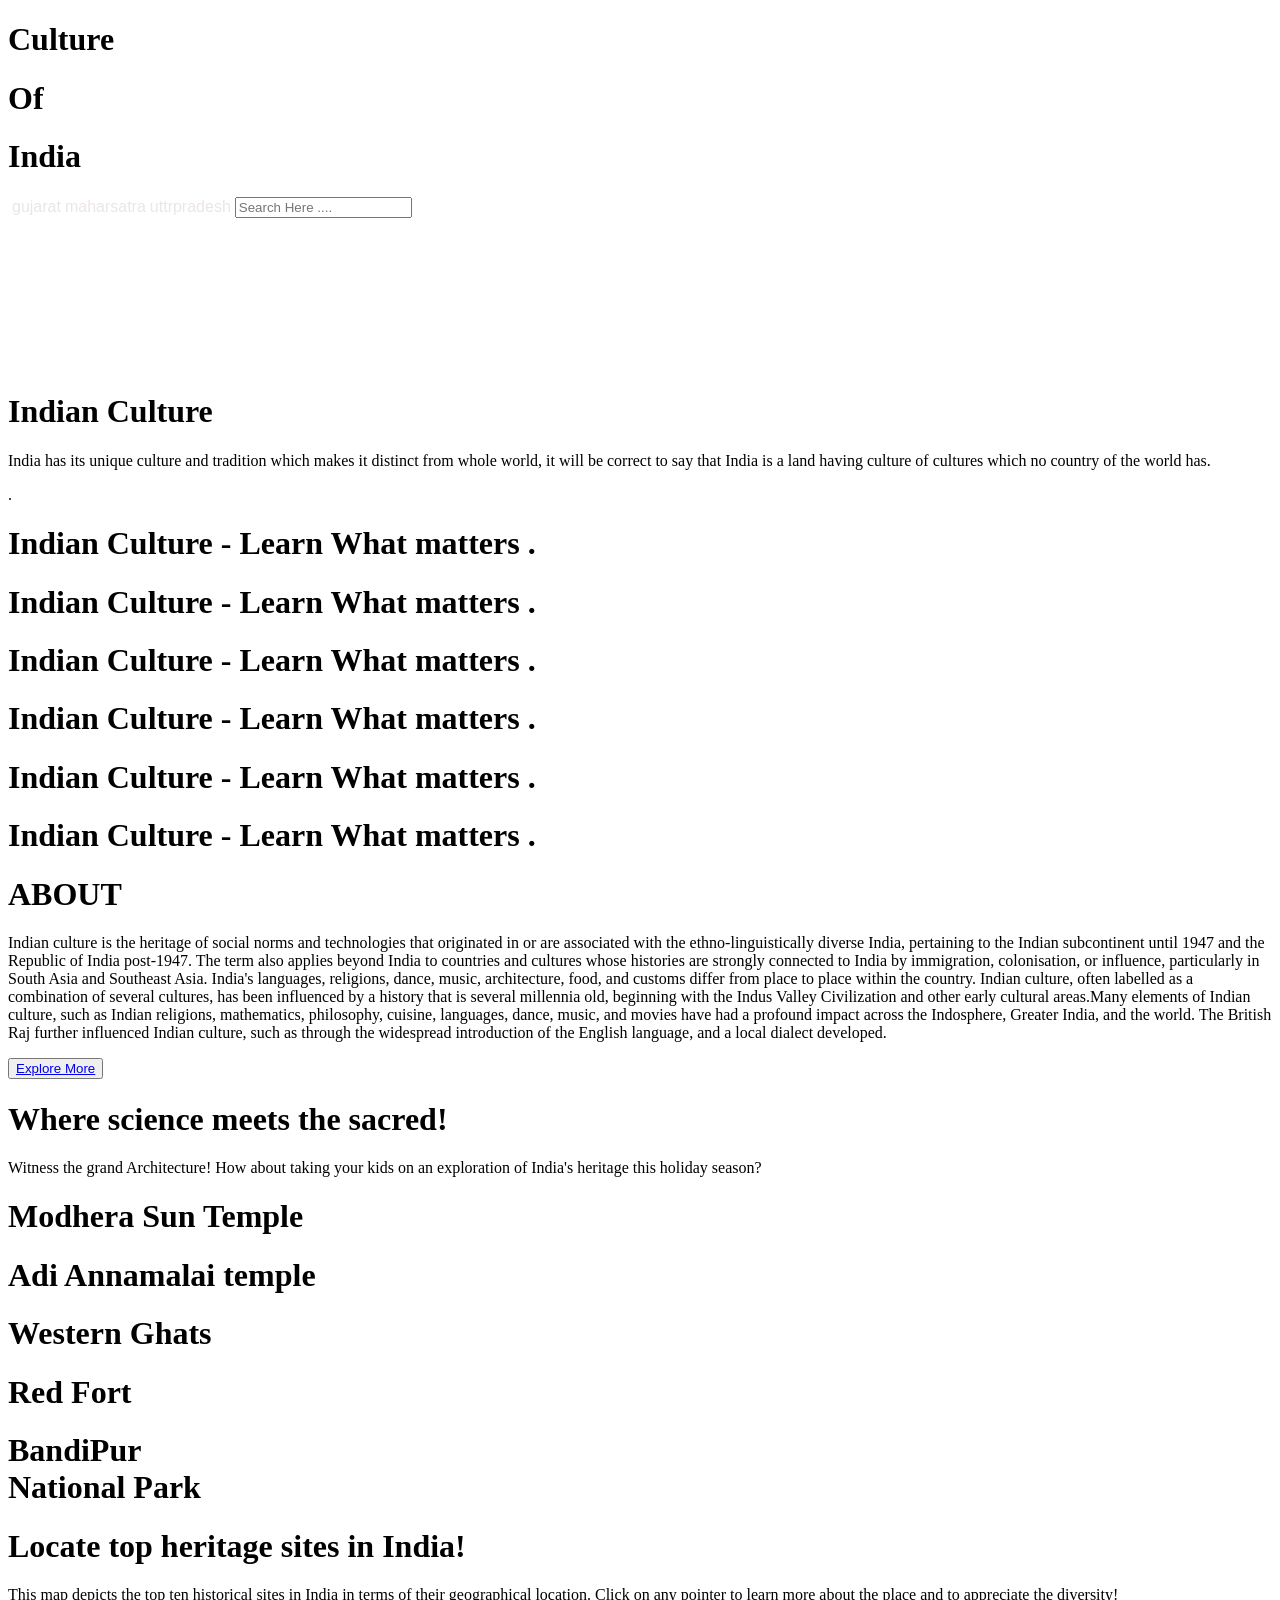
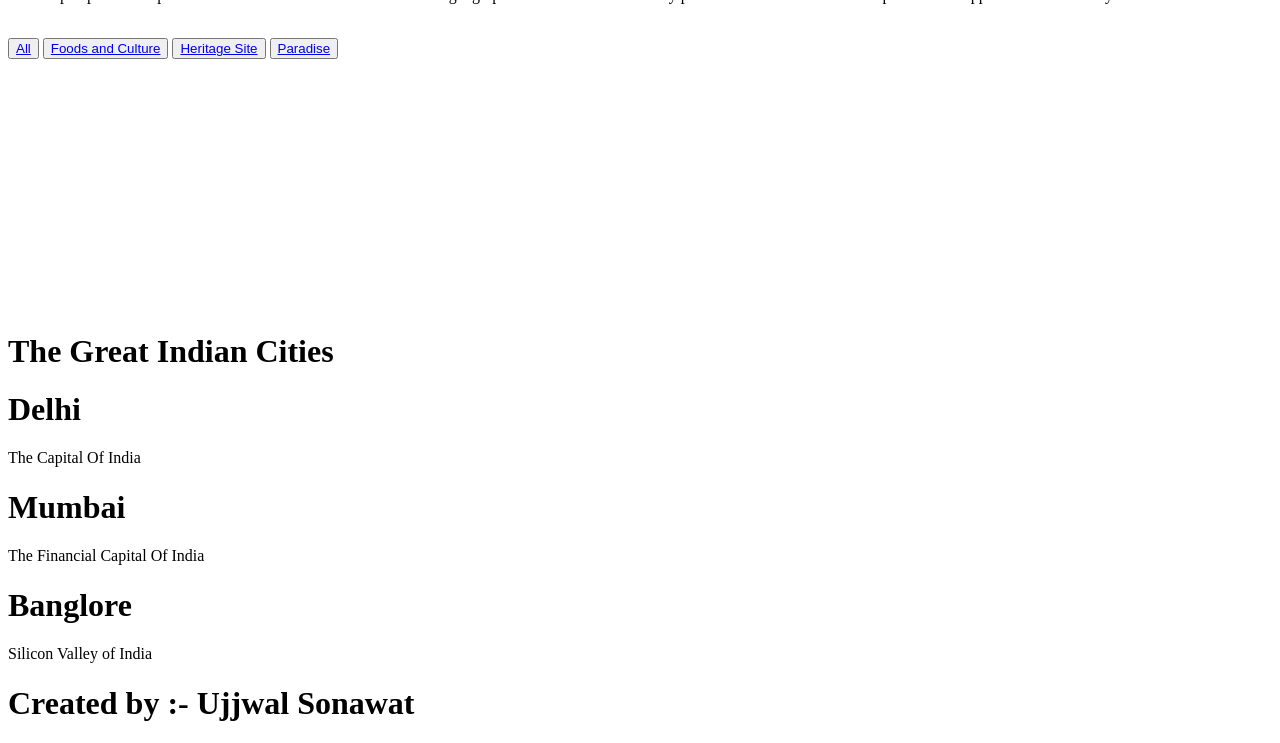
==== cloudtask.html @ 603be880 "first commit" ====
<!DOCTYPE html>
<html lang="en">
  <head>
    <meta charset="UTF-8" />
    <meta name="viewport" content="width=device-width, initial-scale=1.0" />
    <title>INDAIN | CULTURE</title>
    <link rel="stylesheet" href="https://unpkg.com/lenis@1.1.13/dist/lenis.css">
    <link rel="stylesheet" href="https://unpkg.com/sheryjs/dist/Shery.css" />
    <link rel="shortcut icon" href="./LOGO.png" type="image/x-icon" />
    <link
      rel="stylesheet"
      href="https://cdn.jsdelivr.net/npm/locomotive-scroll@3.5.4/dist/locomotive-scroll.css"
    />
    <link
      href="https://cdn.jsdelivr.net/npm/remixicon@4.3.0/fonts/remixicon.css"
      rel="stylesheet"
    />
    <link rel="stylesheet" href="./style.css" />
  </head>
  <body>
    <div id="loader">
      <h1>Culture</h1>
      <h1>Of</h1>
      <h1>India</h1>
    </div>
    <nav>
      <img src="./LOGO.png" alt="" />
     <button style="background:none; border:none; padding:0; margin:0;">
  <a href="http://ec2-13-203-158-133.ap-south-1.compute.amazonaws.com/" style="color:rgb(236, 229, 229); text-decoration:none; font-size:16px;">gujarat</a>
</button>
      <button style="background:none; border:none; padding:0; margin:0;">
  <a href="http://ec2-65-2-63-209.ap-south-1.compute.amazonaws.com/" style="color:rgb(236, 229, 229); text-decoration:none; font-size:16px;">maharsatra</a>
</button>
<button style="background:none; border:none; padding:0; margin:0;">
  <a href="http://ec2-13-233-156-196.ap-south-1.compute.amazonaws.com/" style="color:rgb(236, 229, 229); text-decoration:none; font-size:16px;">uttrpradesh</a>
</button>
      <input type="text" placeholder="Search Here ...." />
    </nav>
    <video autoplay loop muted src="./v1.mp4"></video>
    <div class="main">
      <div class="page1">
        <div class="top">
          <h1 id="main_head">Indian Culture</h1>
          <p>
            India has its unique culture and tradition which makes it distinct
            from whole world, it will be correct to say that India is a land
            having culture of cultures which no country of the world has.
          </p>
        </div>
      </div>
      <div class="page2">
        <div class="slider">
          .
          <div class="slider_1">
            <h1>Indian Culture - Learn What matters .</h1>
            <h1>Indian Culture - Learn What matters .</h1>
            <h1>Indian Culture - Learn What matters .</h1>
          </div>
          <div class="slider_1">
            <h1>Indian Culture - Learn What matters .</h1>
            <h1>Indian Culture - Learn What matters .</h1>
            <h1>Indian Culture - Learn What matters .</h1>
          </div>
        </div>
        <div class="about">
          <h1>ABOUT</h1>
          <!-- <img src="./indian_culture.jpg" alt="" /> -->
          <p id="about_pp">
            Indian culture is the heritage of social norms and technologies that
            originated in or are associated with the ethno-linguistically
            diverse India, pertaining to the Indian subcontinent until 1947 and
            the Republic of India post-1947. The term also applies beyond India
            to countries and cultures whose histories are strongly connected to
            India by immigration, colonisation, or influence, particularly in
            South Asia and Southeast Asia. India's languages, religions, dance,
            music, architecture, food, and customs differ from place to place
            within the country. Indian culture, often labelled as a combination
            of several cultures, has been influenced by a history that is
            several millennia old, beginning with the Indus Valley Civilization
            and other early cultural areas.Many elements of Indian culture, such
            as Indian religions, mathematics, philosophy, cuisine, languages,
            dance, music, and movies have had a profound impact across the
            Indosphere, Greater India, and the world. The British Raj further
            influenced Indian culture, such as through the widespread
            introduction of the English language, and a local dialect
            developed.
          </p>
          <button class="exp_about">
            <a href="#">Explore More</a><i class="ri-arrow-right-line"></i>
          </button>
        </div>
      </div>
      <div class="page3">
        <h1 id="city">Where science meets the sacred!</h1>
        <p id="city_in">
          Witness the grand Architecture! How about taking your kids on an
          exploration of India's heritage this holiday season?
        </p>
        <div class="boxes">
          <div class="box_in" id="sun_temple">
            <!-- <img
              src="https://media.tacdn.com/media/attractions-splice-spp-674x446/0b/ff/f1/fc.jpg"
              alt=""
            /> -->
            <h1>
              Modhera Sun Temple
            </h1>
          </div>
          <div class="box_in" id="adi_temp">
            <!-- <img
              src="https://devotionalyatra.com/wp-content/uploads/2022/06/annamalaiyar-temple-timings.jpg.webp"
              alt=""
            /> -->
            <h1>
              Adi Annamalai
              temple
            </h1>
          </div>
          <div class="box_in" id="western_ghats">
            <h1>Western Ghats</h1>
          </div>
          <div class="box_in">
            <h1>Red Fort</h1>
          </div>
          <div class="box_in">
            <h1>
              BandiPur <br />
              National Park
            </h1>
          </div>
          <!-- <div class="box_in"></div>
          <div class="box_in"></div> -->
        </div>
      </div>
      <div class="page4">
        <div class="page_in">
          <h1 id="locate">Locate top heritage sites in India!</h1>
          <p id="point_locate">
            This map depicts the top ten historical sites in India in terms of
            their geographical location. Click on any pointer to learn more
            about the place and to appreciate the diversity!
          </p>
          <img id="map" src="./map.png" alt="" />
        </div>
      </div>
      <div class="page5">
        <div class="buts">
          <button>
            <a href="#">All</a>
          </button>
          <button>
            <a href="#">Foods and Culture</a>
          </button>
          <button> 
            <a href="#">Heritage Site</a>
          </button>
          <button>
            <a href="#">Paradise</a>
          </button>
        </div>
        <div class="lanes">
          <div class="st">
            <img
              id="one"
              src="https://coder024.github.io/Indian-Culture/images/fiji-surprise/f1.jpg"
              alt=""
            />
          </div>
          <div class="st">
            <img
              src="https://coder024.github.io/Indian-Culture/images/fiji-surprise/f2.jpg"
              alt=""
            />
          </div>
          <div class="st">
            <img
              src="https://coder024.github.io/Indian-Culture/images/fiji-surprise/f3.jpg"
              alt=""
            />
          </div>
          <div class="st">
            <img
              src="https://coder024.github.io/Indian-Culture/images/fiji-surprise/h1.jpg"
              alt=""
            />
          </div>
          <div class="st">
            <img
              src="https://coder024.github.io/Indian-Culture/images/fiji-surprise/h2.jpg"
              alt=""
            />
          </div>
          <div class="st">
            <img
              src="https://coder024.github.io/Indian-Culture/images/fiji-surprise/h3.jpg"
              alt=""
            />
          </div>
          <div class="st">
            <img
              src="https://coder024.github.io/Indian-Culture/images/fiji-surprise/h1.jpg"
              alt=""
            />
          </div>
          <div class="st">
            <img
              src="https://coder024.github.io/Indian-Culture/images/fiji-surprise/p1.jpg"
              alt=""
            />
          </div>
          <div class="st">
            <img
              src="https://coder024.github.io/Indian-Culture/images/fiji-surprise/p2.jpg"
              alt=""
            />
          </div>
          <div class="st">
            <img
              src="https://coder024.github.io/Indian-Culture/images/fiji-surprise/p3.jpg"
              alt=""
            />
          </div>
          <div class="st">
            <img
              src="https://coder024.github.io/Indian-Culture/images/fiji-surprise/g1.jpg"
              alt=""
            />
          </div>
          <div class="st">
            <img
              src="https://coder024.github.io/Indian-Culture/images/fiji-surprise/g2.jpg"
              alt=""
            />
          </div>
          <div class="st">
            <img
              src="https://media.istockphoto.com/id/1292563627/photo/assorted-south-indian-breakfast-foods-on-wooden-background-ghee-dosa-uttappam-medhu-vada.jpg?s=612x612&w=0&k=20&c=HvuYT3RiWj5YsvP2_pJrSWIcZUXhnTKqjKhdN3j_SgY="
              alt=""
            />
          </div>
          <div class="st">
            <img
              src="https://coder024.github.io/Indian-Culture/images/fiji-surprise/g3.jpg"
              alt=""
            />
          </div>
        </div>
      </div>
      <div class="page6">
        <h1>The Great Indian Cities</h1>
        <div class="contain">
          <div class="cit">
            <div class="in_cit">
              <h1>Delhi</h1>
              <p>The Capital Of India</p>
            </div>
          </div>
          <div class="cit">
            <div class="in_cit">
              <h1>Mumbai</h1>
              <p>The Financial Capital Of India</p>
            </div>
          </div>
          <div class="cit">
            <div class="in_cit">
              <h1>Banglore</h1>
              <p>Silicon Valley of India</p>
            </div>
          </div>
        </div>
      </div>
      <footer>
        <div class="data">
          <div id="dev">
            <h1 id="deve">Created by :- Ujjwal Sonawat</h1>
          </div>
        </div>
      </footer>
    </div>
    <script src="https://unpkg.com/lenis@1.1.13/dist/lenis.min.js"></script>
    <script
      src="https://cdnjs.cloudflare.com/ajax/libs/gsap/3.12.5/gsap.min.js"
      integrity="sha512-7eHRwcbYkK4d9g/6tD/mhkf++eoTHwpNM9woBxtPUBWm67zeAfFC+HrdoE2GanKeocly/VxeLvIqwvCdk7qScg=="
      crossorigin="anonymous"
      referrerpolicy="no-referrer"
    ></script>
    <script
      src="https://cdnjs.cloudflare.com/ajax/libs/gsap/3.12.5/ScrollTrigger.min.js"
      integrity="sha512-onMTRKJBKz8M1TnqqDuGBlowlH0ohFzMXYRNebz+yOcc5TQr/zAKsthzhuv0hiyUKEiQEQXEynnXCvNTOk50dg=="
      crossorigin="anonymous"
      referrerpolicy="no-referrer"
    ></script>
    <script
      type="text/javascript"
      src="https://unpkg.com/sheryjs/dist/Shery.js"
    ></script>
    <script src="https://cdn.jsdelivr.net/npm/locomotive-scroll@3.5.4/dist/locomotive-scroll.js"></script>
    <script src="./script.js"></script>
  </body>
</html>
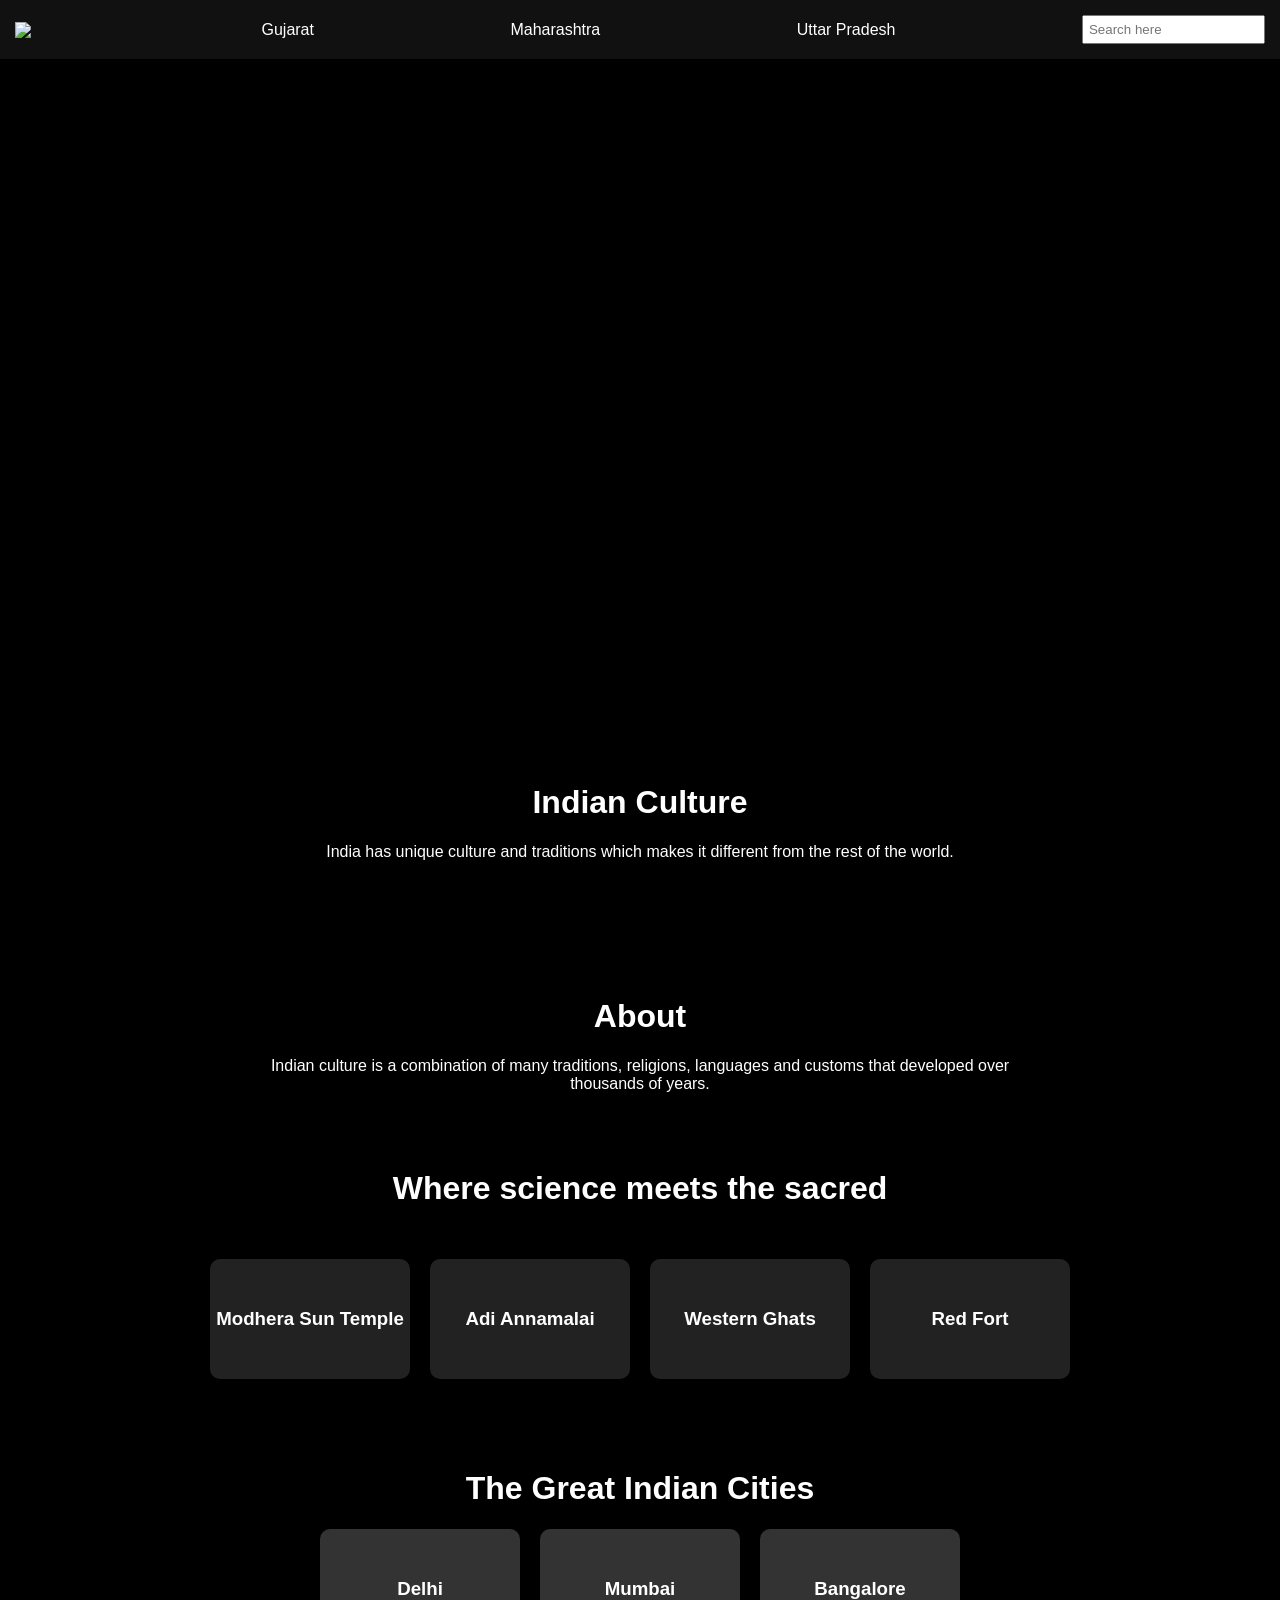
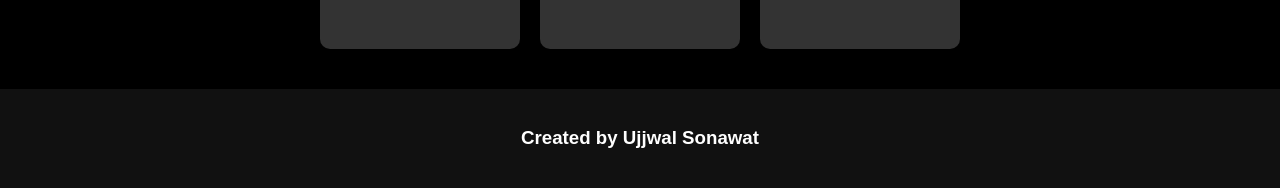
==== commit 494d2207: "Revise HTML structure and styles for Indian Culture page Updated the HTML structure and styles for t" ====
--- a/cloudtask.html
+++ b/cloudtask.html
@@ -1,300 +1,164 @@
 <!DOCTYPE html>
 <html lang="en">
-  <head>
-    <meta charset="UTF-8" />
-    <meta name="viewport" content="width=device-width, initial-scale=1.0" />
-    <title>INDAIN | CULTURE</title>
-    <link rel="stylesheet" href="https://unpkg.com/lenis@1.1.13/dist/lenis.css">
-    <link rel="stylesheet" href="https://unpkg.com/sheryjs/dist/Shery.css" />
-    <link rel="shortcut icon" href="./LOGO.png" type="image/x-icon" />
-    <link
-      rel="stylesheet"
-      href="https://cdn.jsdelivr.net/npm/locomotive-scroll@3.5.4/dist/locomotive-scroll.css"
-    />
-    <link
-      href="https://cdn.jsdelivr.net/npm/remixicon@4.3.0/fonts/remixicon.css"
-      rel="stylesheet"
-    />
-    <link rel="stylesheet" href="./style.css" />
-  </head>
-  <body>
-    <div id="loader">
-      <h1>Culture</h1>
-      <h1>Of</h1>
-      <h1>India</h1>
-    </div>
-    <nav>
-      <img src="./LOGO.png" alt="" />
-     <button style="background:none; border:none; padding:0; margin:0;">
-  <a href="http://ec2-13-203-158-133.ap-south-1.compute.amazonaws.com/" style="color:rgb(236, 229, 229); text-decoration:none; font-size:16px;">gujarat</a>
-</button>
-      <button style="background:none; border:none; padding:0; margin:0;">
-  <a href="http://ec2-65-2-63-209.ap-south-1.compute.amazonaws.com/" style="color:rgb(236, 229, 229); text-decoration:none; font-size:16px;">maharsatra</a>
-</button>
-<button style="background:none; border:none; padding:0; margin:0;">
-  <a href="http://ec2-13-233-156-196.ap-south-1.compute.amazonaws.com/" style="color:rgb(236, 229, 229); text-decoration:none; font-size:16px;">uttrpradesh</a>
-</button>
-      <input type="text" placeholder="Search Here ...." />
-    </nav>
-    <video autoplay loop muted src="./v1.mp4"></video>
-    <div class="main">
-      <div class="page1">
-        <div class="top">
-          <h1 id="main_head">Indian Culture</h1>
-          <p>
-            India has its unique culture and tradition which makes it distinct
-            from whole world, it will be correct to say that India is a land
-            having culture of cultures which no country of the world has.
-          </p>
-        </div>
-      </div>
-      <div class="page2">
-        <div class="slider">
-          .
-          <div class="slider_1">
-            <h1>Indian Culture - Learn What matters .</h1>
-            <h1>Indian Culture - Learn What matters .</h1>
-            <h1>Indian Culture - Learn What matters .</h1>
-          </div>
-          <div class="slider_1">
-            <h1>Indian Culture - Learn What matters .</h1>
-            <h1>Indian Culture - Learn What matters .</h1>
-            <h1>Indian Culture - Learn What matters .</h1>
-          </div>
-        </div>
-        <div class="about">
-          <h1>ABOUT</h1>
-          <!-- <img src="./indian_culture.jpg" alt="" /> -->
-          <p id="about_pp">
-            Indian culture is the heritage of social norms and technologies that
-            originated in or are associated with the ethno-linguistically
-            diverse India, pertaining to the Indian subcontinent until 1947 and
-            the Republic of India post-1947. The term also applies beyond India
-            to countries and cultures whose histories are strongly connected to
-            India by immigration, colonisation, or influence, particularly in
-            South Asia and Southeast Asia. India's languages, religions, dance,
-            music, architecture, food, and customs differ from place to place
-            within the country. Indian culture, often labelled as a combination
-            of several cultures, has been influenced by a history that is
-            several millennia old, beginning with the Indus Valley Civilization
-            and other early cultural areas.Many elements of Indian culture, such
-            as Indian religions, mathematics, philosophy, cuisine, languages,
-            dance, music, and movies have had a profound impact across the
-            Indosphere, Greater India, and the world. The British Raj further
-            influenced Indian culture, such as through the widespread
-            introduction of the English language, and a local dialect
-            developed.
-          </p>
-          <button class="exp_about">
-            <a href="#">Explore More</a><i class="ri-arrow-right-line"></i>
-          </button>
-        </div>
-      </div>
-      <div class="page3">
-        <h1 id="city">Where science meets the sacred!</h1>
-        <p id="city_in">
-          Witness the grand Architecture! How about taking your kids on an
-          exploration of India's heritage this holiday season?
-        </p>
-        <div class="boxes">
-          <div class="box_in" id="sun_temple">
-            <!-- <img
-              src="https://media.tacdn.com/media/attractions-splice-spp-674x446/0b/ff/f1/fc.jpg"
-              alt=""
-            /> -->
-            <h1>
-              Modhera Sun Temple
-            </h1>
-          </div>
-          <div class="box_in" id="adi_temp">
-            <!-- <img
-              src="https://devotionalyatra.com/wp-content/uploads/2022/06/annamalaiyar-temple-timings.jpg.webp"
-              alt=""
-            /> -->
-            <h1>
-              Adi Annamalai
-              temple
-            </h1>
-          </div>
-          <div class="box_in" id="western_ghats">
-            <h1>Western Ghats</h1>
-          </div>
-          <div class="box_in">
-            <h1>Red Fort</h1>
-          </div>
-          <div class="box_in">
-            <h1>
-              BandiPur <br />
-              National Park
-            </h1>
-          </div>
-          <!-- <div class="box_in"></div>
-          <div class="box_in"></div> -->
-        </div>
-      </div>
-      <div class="page4">
-        <div class="page_in">
-          <h1 id="locate">Locate top heritage sites in India!</h1>
-          <p id="point_locate">
-            This map depicts the top ten historical sites in India in terms of
-            their geographical location. Click on any pointer to learn more
-            about the place and to appreciate the diversity!
-          </p>
-          <img id="map" src="./map.png" alt="" />
-        </div>
-      </div>
-      <div class="page5">
-        <div class="buts">
-          <button>
-            <a href="#">All</a>
-          </button>
-          <button>
-            <a href="#">Foods and Culture</a>
-          </button>
-          <button> 
-            <a href="#">Heritage Site</a>
-          </button>
-          <button>
-            <a href="#">Paradise</a>
-          </button>
-        </div>
-        <div class="lanes">
-          <div class="st">
-            <img
-              id="one"
-              src="https://coder024.github.io/Indian-Culture/images/fiji-surprise/f1.jpg"
-              alt=""
-            />
-          </div>
-          <div class="st">
-            <img
-              src="https://coder024.github.io/Indian-Culture/images/fiji-surprise/f2.jpg"
-              alt=""
-            />
-          </div>
-          <div class="st">
-            <img
-              src="https://coder024.github.io/Indian-Culture/images/fiji-surprise/f3.jpg"
-              alt=""
-            />
-          </div>
-          <div class="st">
-            <img
-              src="https://coder024.github.io/Indian-Culture/images/fiji-surprise/h1.jpg"
-              alt=""
-            />
-          </div>
-          <div class="st">
-            <img
-              src="https://coder024.github.io/Indian-Culture/images/fiji-surprise/h2.jpg"
-              alt=""
-            />
-          </div>
-          <div class="st">
-            <img
-              src="https://coder024.github.io/Indian-Culture/images/fiji-surprise/h3.jpg"
-              alt=""
-            />
-          </div>
-          <div class="st">
-            <img
-              src="https://coder024.github.io/Indian-Culture/images/fiji-surprise/h1.jpg"
-              alt=""
-            />
-          </div>
-          <div class="st">
-            <img
-              src="https://coder024.github.io/Indian-Culture/images/fiji-surprise/p1.jpg"
-              alt=""
-            />
-          </div>
-          <div class="st">
-            <img
-              src="https://coder024.github.io/Indian-Culture/images/fiji-surprise/p2.jpg"
-              alt=""
-            />
-          </div>
-          <div class="st">
-            <img
-              src="https://coder024.github.io/Indian-Culture/images/fiji-surprise/p3.jpg"
-              alt=""
-            />
-          </div>
-          <div class="st">
-            <img
-              src="https://coder024.github.io/Indian-Culture/images/fiji-surprise/g1.jpg"
-              alt=""
-            />
-          </div>
-          <div class="st">
-            <img
-              src="https://coder024.github.io/Indian-Culture/images/fiji-surprise/g2.jpg"
-              alt=""
-            />
-          </div>
-          <div class="st">
-            <img
-              src="https://media.istockphoto.com/id/1292563627/photo/assorted-south-indian-breakfast-foods-on-wooden-background-ghee-dosa-uttappam-medhu-vada.jpg?s=612x612&w=0&k=20&c=HvuYT3RiWj5YsvP2_pJrSWIcZUXhnTKqjKhdN3j_SgY="
-              alt=""
-            />
-          </div>
-          <div class="st">
-            <img
-              src="https://coder024.github.io/Indian-Culture/images/fiji-surprise/g3.jpg"
-              alt=""
-            />
-          </div>
-        </div>
-      </div>
-      <div class="page6">
-        <h1>The Great Indian Cities</h1>
-        <div class="contain">
-          <div class="cit">
-            <div class="in_cit">
-              <h1>Delhi</h1>
-              <p>The Capital Of India</p>
-            </div>
-          </div>
-          <div class="cit">
-            <div class="in_cit">
-              <h1>Mumbai</h1>
-              <p>The Financial Capital Of India</p>
-            </div>
-          </div>
-          <div class="cit">
-            <div class="in_cit">
-              <h1>Banglore</h1>
-              <p>Silicon Valley of India</p>
-            </div>
-          </div>
-        </div>
-      </div>
-      <footer>
-        <div class="data">
-          <div id="dev">
-            <h1 id="deve">Created by :- Ujjwal Sonawat</h1>
-          </div>
-        </div>
-      </footer>
-    </div>
-    <script src="https://unpkg.com/lenis@1.1.13/dist/lenis.min.js"></script>
-    <script
-      src="https://cdnjs.cloudflare.com/ajax/libs/gsap/3.12.5/gsap.min.js"
-      integrity="sha512-7eHRwcbYkK4d9g/6tD/mhkf++eoTHwpNM9woBxtPUBWm67zeAfFC+HrdoE2GanKeocly/VxeLvIqwvCdk7qScg=="
-      crossorigin="anonymous"
-      referrerpolicy="no-referrer"
-    ></script>
-    <script
-      src="https://cdnjs.cloudflare.com/ajax/libs/gsap/3.12.5/ScrollTrigger.min.js"
-      integrity="sha512-onMTRKJBKz8M1TnqqDuGBlowlH0ohFzMXYRNebz+yOcc5TQr/zAKsthzhuv0hiyUKEiQEQXEynnXCvNTOk50dg=="
-      crossorigin="anonymous"
-      referrerpolicy="no-referrer"
-    ></script>
-    <script
-      type="text/javascript"
-      src="https://unpkg.com/sheryjs/dist/Shery.js"
-    ></script>
-    <script src="https://cdn.jsdelivr.net/npm/locomotive-scroll@3.5.4/dist/locomotive-scroll.js"></script>
-    <script src="./script.js"></script>
-  </body>
+<head>
+<meta charset="UTF-8">
+<meta name="viewport" content="width=device-width, initial-scale=1.0">
+<title>Indian Culture</title>
+
+<style>
+body{
+  margin:0;
+  font-family:Arial, sans-serif;
+  background:#000;
+  color:white;
+}
+
+nav{
+  display:flex;
+  justify-content:space-between;
+  align-items:center;
+  padding:15px;
+  background:#111;
+}
+
+nav img{
+  width:60px;
+}
+
+nav a{
+  color:white;
+  text-decoration:none;
+  margin:0 10px;
+}
+
+nav input{
+  padding:5px;
+}
+
+video{
+  width:100%;
+}
+
+.main{
+  text-align:center;
+}
+
+.page1{
+  padding:60px 20px;
+}
+
+.page2{
+  padding:40px;
+}
+
+.about{
+  max-width:800px;
+  margin:auto;
+}
+
+.boxes{
+  display:flex;
+  flex-wrap:wrap;
+  justify-content:center;
+  gap:20px;
+  padding:30px;
+}
+
+.box_in{
+  width:200px;
+  height:120px;
+  background:#222;
+  display:flex;
+  align-items:center;
+  justify-content:center;
+  border-radius:10px;
+}
+
+.page6{
+  padding:40px;
+}
+
+.contain{
+  display:flex;
+  justify-content:center;
+  gap:20px;
+}
+
+.cit{
+  width:200px;
+  height:120px;
+  background:#333;
+  display:flex;
+  align-items:center;
+  justify-content:center;
+  border-radius:10px;
+}
+
+footer{
+  text-align:center;
+  padding:20px;
+  background:#111;
+}
+</style>
+
+</head>
+
+<body>
+
+<nav>
+<img src="./LOGO.png">
+
+<a href="http://ec2-13-203-158-133.ap-south-1.compute.amazonaws.com/">Gujarat</a>
+<a href="http://ec2-65-2-63-209.ap-south-1.compute.amazonaws.com/">Maharashtra</a>
+<a href="http://ec2-13-233-156-196.ap-south-1.compute.amazonaws.com/">Uttar Pradesh</a>
+
+<input type="text" placeholder="Search here">
+</nav>
+
+<video autoplay loop muted src="./v1.mp4"></video>
+
+<div class="main">
+
+<div class="page1">
+<h1>Indian Culture</h1>
+<p>India has unique culture and traditions which makes it different from the rest of the world.</p>
+</div>
+
+<div class="page2">
+<div class="about">
+<h1>About</h1>
+<p>Indian culture is a combination of many traditions, religions, languages and customs that developed over thousands of years.</p>
+</div>
+</div>
+
+<div class="page3">
+<h1>Where science meets the sacred</h1>
+
+<div class="boxes">
+<div class="box_in"><h3>Modhera Sun Temple</h3></div>
+<div class="box_in"><h3>Adi Annamalai</h3></div>
+<div class="box_in"><h3>Western Ghats</h3></div>
+<div class="box_in"><h3>Red Fort</h3></div>
+</div>
+
+</div>
+
+<div class="page6">
+<h1>The Great Indian Cities</h1>
+
+<div class="contain">
+<div class="cit"><h3>Delhi</h3></div>
+<div class="cit"><h3>Mumbai</h3></div>
+<div class="cit"><h3>Bangalore</h3></div>
+</div>
+
+</div>
+
+<footer>
+<h3>Created by Ujjwal Sonawat</h3>
+</footer>
+
+</div>
+
+</body>
 </html>
